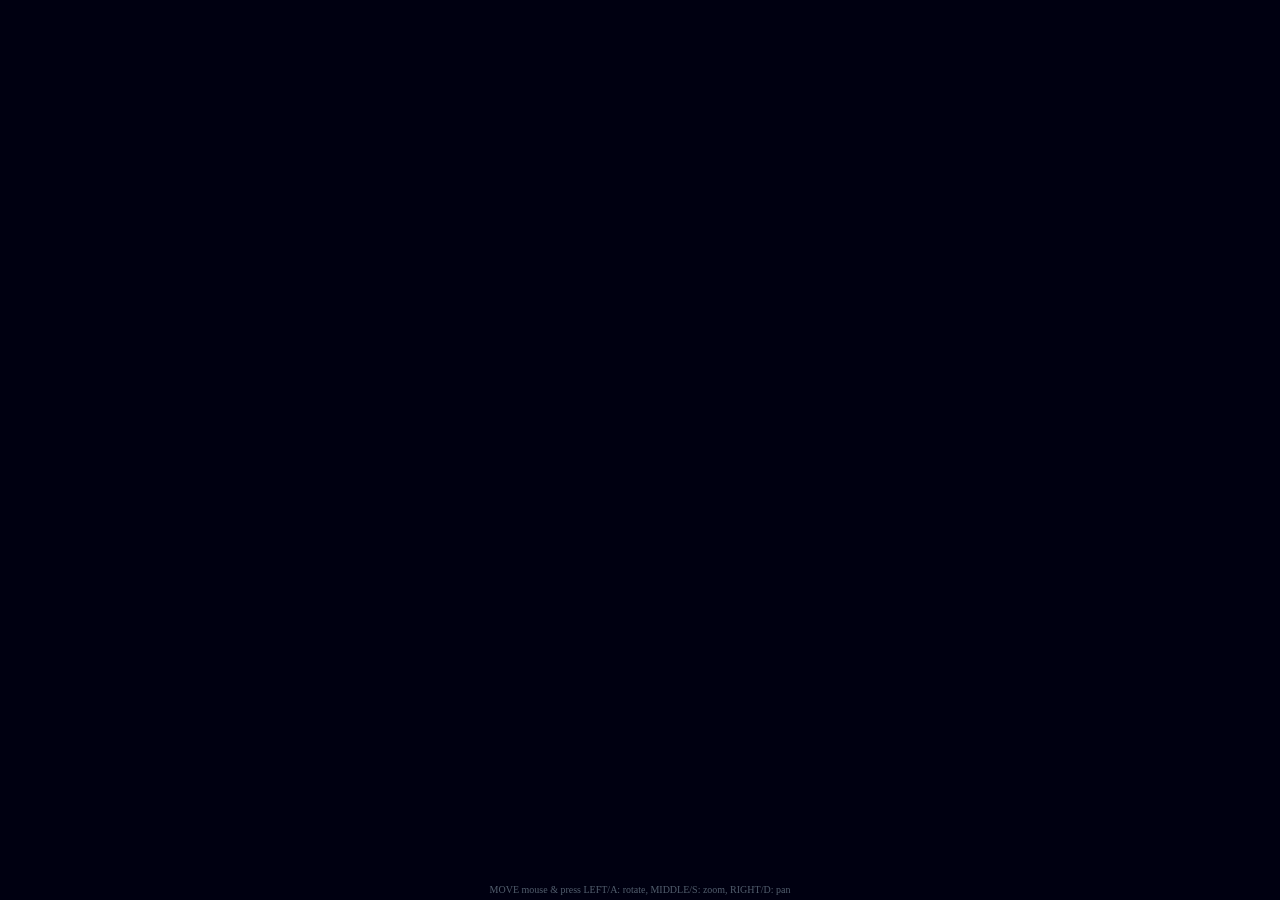
==== src/main/resources/graph.html @ 2b9e3ec4 "Better filtering with gui" ====
<!doctype html>

<html lang="en">
    <head>
        <meta charset="utf-8">

        <title>Universpe</title>
        <meta name="description" content="PE Universe">
        <meta name="author" content="Daniel Pettersson">

        <script src="js/3d-force-graph.min.js"></script>
        <script src="js/qwest.min.js"></script>

        <style type="text/css">
            body {
                margin: 0;
                overflow: hidden;
            }
        </style>

    </head>

    <body>
        <div id="3d-graph"></div>
        <script type="text/javascript">
            ForceGraph3D()(document.getElementById("3d-graph"))
                .cooldownTicks(200)
                .nameField('id')
                .autoColorBy('group')
                .forceEngine('ngraph')
                .nodeRelSize(0.05)
                .jsonUrl('data.json' + window.location.search);
        </script>
    </body>
</html>
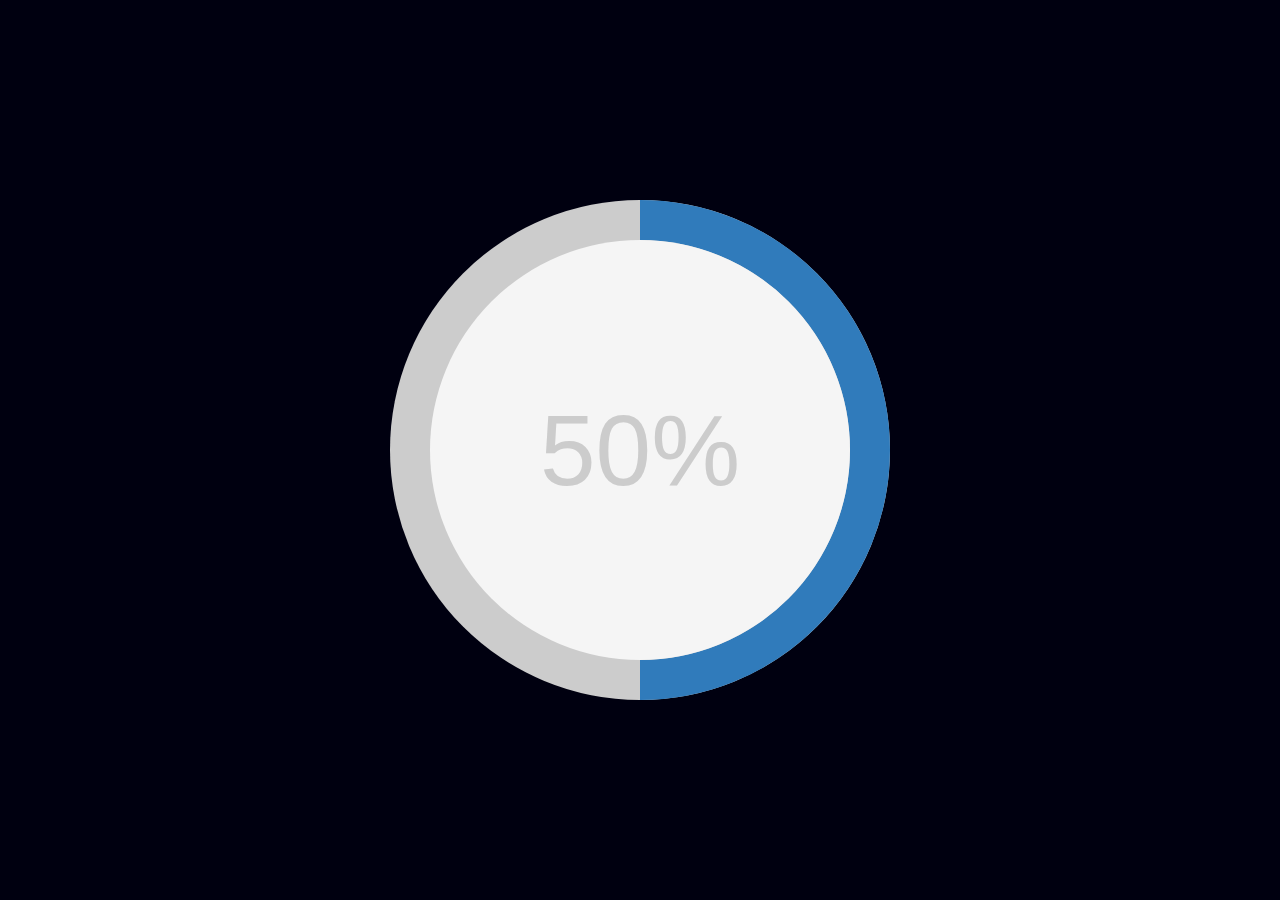
==== commit 30c0c47a: "async fetching of data with progress" ====
--- a/src/main/resources/graph.html
+++ b/src/main/resources/graph.html
@@ -4,32 +4,122 @@
     <head>
         <meta charset="utf-8">
 
-        <title>Universpe</title>
+        <title>UniversPE</title>
         <meta name="description" content="PE Universe">
         <meta name="author" content="Daniel Pettersson">
 
         <script src="js/3d-force-graph.min.js"></script>
         <script src="js/qwest.min.js"></script>
 
+        <link rel="stylesheet" type="text/css" href="css/circle.css"/>
+
         <style type="text/css">
             body {
                 margin: 0;
                 overflow: hidden;
+                font-family: Arial, "Helvetica Neue", Helvetica, sans-serif;
+                background-color: #000010;
             }
+
+            .centered {
+                position: absolute;
+                width: 500px;
+                height: 500px;
+                z-index: 15;
+                top: 50%;
+                left: 50%;
+                margin: -250px 0 0 -250px;
+            }
+
+            .fadeout {
+                animation-duration: 2s;
+                animation-name: fadeout;
+                opacity: 0;
+            }
+
+            @keyframes fadeout {
+                from {
+                    opacity: 1;
+                    transform: scale(1, 1);
+                }
+
+                to {
+                    opacity: 0;
+                    transform: scale(1.5, 1.5);
+                }
+            }
+
         </style>
 
     </head>
 
     <body>
+
         <div id="3d-graph"></div>
+
+        <div class="c100 p50 big centered" id="progress">
+            <span id="progressText">50%</span>
+            <div class="slice">
+                <div class="bar"></div>
+                <div class="fill"></div>
+            </div>
+        </div>
+
         <script type="text/javascript">
-            ForceGraph3D()(document.getElementById("3d-graph"))
-                .cooldownTicks(200)
-                .nameField('id')
-                .autoColorBy('group')
-                .forceEngine('ngraph')
-                .nodeRelSize(0.05)
-                .jsonUrl('data.json' + window.location.search);
+
+            var xhr = new XMLHttpRequest();
+            xhr.open('GET', 'request-data' + window.location.search);
+            xhr.onload = function() {
+                if (xhr.status === 200) {
+                    checkProgress(xhr.responseText);
+                } else {
+                    console.log(xhr);
+                }
+            };
+            xhr.send();
+
+            var checkProgress = function(uuid) {
+                var xhr = new XMLHttpRequest();
+                xhr.open('GET', 'progress-data?data-uuid=' + uuid);
+                xhr.onload = function() {
+
+                    if (xhr.status === 200) {
+                        if (xhr.responseText === '100') {
+
+                            drawProgress('100');
+                            fadeoutProgress();
+
+                            ForceGraph3D()(document.getElementById("3d-graph"))
+                                .autoColorBy('group')
+                                .nodeResolution(6)
+                                .lineOpacity(0.15)
+                                .forceEngine('d3')
+                                .nodeRelSize(0.04)
+                                .jsonUrl('get-data?data-uuid=' + uuid);
+                        } else {
+                            drawProgress(xhr.responseText);
+                            setTimeout(checkProgress(uuid), 100);
+                        }
+                    } else {
+                        console.log(xhr);
+                    }
+                };
+                xhr.send();
+            };
+
+            var fadeoutProgress = function() {
+                document.getElementById('progress').classList.add('fadeout');
+                setTimeout(function () {
+                    var element = document.getElementById('progress');
+                    element.parentNode.removeChild(element);
+                }, 2000)
+            };
+
+            var drawProgress = function(progress) {
+                document.getElementById('progressText').innerText = progress + '%';
+                document.getElementById('progress').className = 'c100 p' + progress + ' big centered';
+            };
+
         </script>
     </body>
 </html>--- a/src/main/resources/css/circle.css
+++ b/src/main/resources/css/circle.css
@@ -0,0 +1,1065 @@
+.rect-auto,
+.c100.p51 .slice,
+.c100.p52 .slice,
+.c100.p53 .slice,
+.c100.p54 .slice,
+.c100.p55 .slice,
+.c100.p56 .slice,
+.c100.p57 .slice,
+.c100.p58 .slice,
+.c100.p59 .slice,
+.c100.p60 .slice,
+.c100.p61 .slice,
+.c100.p62 .slice,
+.c100.p63 .slice,
+.c100.p64 .slice,
+.c100.p65 .slice,
+.c100.p66 .slice,
+.c100.p67 .slice,
+.c100.p68 .slice,
+.c100.p69 .slice,
+.c100.p70 .slice,
+.c100.p71 .slice,
+.c100.p72 .slice,
+.c100.p73 .slice,
+.c100.p74 .slice,
+.c100.p75 .slice,
+.c100.p76 .slice,
+.c100.p77 .slice,
+.c100.p78 .slice,
+.c100.p79 .slice,
+.c100.p80 .slice,
+.c100.p81 .slice,
+.c100.p82 .slice,
+.c100.p83 .slice,
+.c100.p84 .slice,
+.c100.p85 .slice,
+.c100.p86 .slice,
+.c100.p87 .slice,
+.c100.p88 .slice,
+.c100.p89 .slice,
+.c100.p90 .slice,
+.c100.p91 .slice,
+.c100.p92 .slice,
+.c100.p93 .slice,
+.c100.p94 .slice,
+.c100.p95 .slice,
+.c100.p96 .slice,
+.c100.p97 .slice,
+.c100.p98 .slice,
+.c100.p99 .slice,
+.c100.p100 .slice {
+  clip: rect(auto, auto, auto, auto);
+}
+.pie,
+.c100 .bar,
+.c100.p51 .fill,
+.c100.p52 .fill,
+.c100.p53 .fill,
+.c100.p54 .fill,
+.c100.p55 .fill,
+.c100.p56 .fill,
+.c100.p57 .fill,
+.c100.p58 .fill,
+.c100.p59 .fill,
+.c100.p60 .fill,
+.c100.p61 .fill,
+.c100.p62 .fill,
+.c100.p63 .fill,
+.c100.p64 .fill,
+.c100.p65 .fill,
+.c100.p66 .fill,
+.c100.p67 .fill,
+.c100.p68 .fill,
+.c100.p69 .fill,
+.c100.p70 .fill,
+.c100.p71 .fill,
+.c100.p72 .fill,
+.c100.p73 .fill,
+.c100.p74 .fill,
+.c100.p75 .fill,
+.c100.p76 .fill,
+.c100.p77 .fill,
+.c100.p78 .fill,
+.c100.p79 .fill,
+.c100.p80 .fill,
+.c100.p81 .fill,
+.c100.p82 .fill,
+.c100.p83 .fill,
+.c100.p84 .fill,
+.c100.p85 .fill,
+.c100.p86 .fill,
+.c100.p87 .fill,
+.c100.p88 .fill,
+.c100.p89 .fill,
+.c100.p90 .fill,
+.c100.p91 .fill,
+.c100.p92 .fill,
+.c100.p93 .fill,
+.c100.p94 .fill,
+.c100.p95 .fill,
+.c100.p96 .fill,
+.c100.p97 .fill,
+.c100.p98 .fill,
+.c100.p99 .fill,
+.c100.p100 .fill {
+  position: absolute;
+  border: 0.08em solid #307bbb;
+  width: 0.84em;
+  height: 0.84em;
+  clip: rect(0em, 0.5em, 1em, 0em);
+  border-radius: 50%;
+  -webkit-transform: rotate(0deg);
+  -moz-transform: rotate(0deg);
+  -ms-transform: rotate(0deg);
+  -o-transform: rotate(0deg);
+  transform: rotate(0deg);
+}
+.pie-fill,
+.c100.p51 .bar:after,
+.c100.p51 .fill,
+.c100.p52 .bar:after,
+.c100.p52 .fill,
+.c100.p53 .bar:after,
+.c100.p53 .fill,
+.c100.p54 .bar:after,
+.c100.p54 .fill,
+.c100.p55 .bar:after,
+.c100.p55 .fill,
+.c100.p56 .bar:after,
+.c100.p56 .fill,
+.c100.p57 .bar:after,
+.c100.p57 .fill,
+.c100.p58 .bar:after,
+.c100.p58 .fill,
+.c100.p59 .bar:after,
+.c100.p59 .fill,
+.c100.p60 .bar:after,
+.c100.p60 .fill,
+.c100.p61 .bar:after,
+.c100.p61 .fill,
+.c100.p62 .bar:after,
+.c100.p62 .fill,
+.c100.p63 .bar:after,
+.c100.p63 .fill,
+.c100.p64 .bar:after,
+.c100.p64 .fill,
+.c100.p65 .bar:after,
+.c100.p65 .fill,
+.c100.p66 .bar:after,
+.c100.p66 .fill,
+.c100.p67 .bar:after,
+.c100.p67 .fill,
+.c100.p68 .bar:after,
+.c100.p68 .fill,
+.c100.p69 .bar:after,
+.c100.p69 .fill,
+.c100.p70 .bar:after,
+.c100.p70 .fill,
+.c100.p71 .bar:after,
+.c100.p71 .fill,
+.c100.p72 .bar:after,
+.c100.p72 .fill,
+.c100.p73 .bar:after,
+.c100.p73 .fill,
+.c100.p74 .bar:after,
+.c100.p74 .fill,
+.c100.p75 .bar:after,
+.c100.p75 .fill,
+.c100.p76 .bar:after,
+.c100.p76 .fill,
+.c100.p77 .bar:after,
+.c100.p77 .fill,
+.c100.p78 .bar:after,
+.c100.p78 .fill,
+.c100.p79 .bar:after,
+.c100.p79 .fill,
+.c100.p80 .bar:after,
+.c100.p80 .fill,
+.c100.p81 .bar:after,
+.c100.p81 .fill,
+.c100.p82 .bar:after,
+.c100.p82 .fill,
+.c100.p83 .bar:after,
+.c100.p83 .fill,
+.c100.p84 .bar:after,
+.c100.p84 .fill,
+.c100.p85 .bar:after,
+.c100.p85 .fill,
+.c100.p86 .bar:after,
+.c100.p86 .fill,
+.c100.p87 .bar:after,
+.c100.p87 .fill,
+.c100.p88 .bar:after,
+.c100.p88 .fill,
+.c100.p89 .bar:after,
+.c100.p89 .fill,
+.c100.p90 .bar:after,
+.c100.p90 .fill,
+.c100.p91 .bar:after,
+.c100.p91 .fill,
+.c100.p92 .bar:after,
+.c100.p92 .fill,
+.c100.p93 .bar:after,
+.c100.p93 .fill,
+.c100.p94 .bar:after,
+.c100.p94 .fill,
+.c100.p95 .bar:after,
+.c100.p95 .fill,
+.c100.p96 .bar:after,
+.c100.p96 .fill,
+.c100.p97 .bar:after,
+.c100.p97 .fill,
+.c100.p98 .bar:after,
+.c100.p98 .fill,
+.c100.p99 .bar:after,
+.c100.p99 .fill,
+.c100.p100 .bar:after,
+.c100.p100 .fill {
+  -webkit-transform: rotate(180deg);
+  -moz-transform: rotate(180deg);
+  -ms-transform: rotate(180deg);
+  -o-transform: rotate(180deg);
+  transform: rotate(180deg);
+}
+.c100 {
+  position: relative;
+  font-size: 120px;
+  width: 1em;
+  height: 1em;
+  border-radius: 50%;
+  float: left;
+  margin: 0 0.1em 0.1em 0;
+  background-color: #cccccc;
+}
+.c100 *,
+.c100 *:before,
+.c100 *:after {
+  -webkit-box-sizing: content-box;
+  -moz-box-sizing: content-box;
+  box-sizing: content-box;
+}
+.c100.center {
+  float: none;
+  margin: 0 auto;
+}
+.c100.big {
+  font-size: 500px;
+}
+.c100.small {
+  font-size: 80px;
+}
+.c100 > span {
+  position: absolute;
+  width: 100%;
+  z-index: 1;
+  left: 0;
+  top: 0;
+  width: 5em;
+  line-height: 5em;
+  font-size: 0.2em;
+  color: #cccccc;
+  display: block;
+  text-align: center;
+  white-space: nowrap;
+  -webkit-transition-property: all;
+  -moz-transition-property: all;
+  -o-transition-property: all;
+  transition-property: all;
+  -webkit-transition-duration: 0.2s;
+  -moz-transition-duration: 0.2s;
+  -o-transition-duration: 0.2s;
+  transition-duration: 0.2s;
+  -webkit-transition-timing-function: ease-out;
+  -moz-transition-timing-function: ease-out;
+  -o-transition-timing-function: ease-out;
+  transition-timing-function: ease-out;
+}
+.c100:after {
+  position: absolute;
+  top: 0.08em;
+  left: 0.08em;
+  display: block;
+  content: " ";
+  border-radius: 50%;
+  background-color: #f5f5f5;
+  width: 0.84em;
+  height: 0.84em;
+  -webkit-transition-property: all;
+  -moz-transition-property: all;
+  -o-transition-property: all;
+  transition-property: all;
+  -webkit-transition-duration: 0.2s;
+  -moz-transition-duration: 0.2s;
+  -o-transition-duration: 0.2s;
+  transition-duration: 0.2s;
+  -webkit-transition-timing-function: ease-in;
+  -moz-transition-timing-function: ease-in;
+  -o-transition-timing-function: ease-in;
+  transition-timing-function: ease-in;
+}
+.c100 .slice {
+  position: absolute;
+  width: 1em;
+  height: 1em;
+  clip: rect(0em, 1em, 1em, 0.5em);
+}
+.c100.p1 .bar {
+  -webkit-transform: rotate(3.6deg);
+  -moz-transform: rotate(3.6deg);
+  -ms-transform: rotate(3.6deg);
+  -o-transform: rotate(3.6deg);
+  transform: rotate(3.6deg);
+}
+.c100.p2 .bar {
+  -webkit-transform: rotate(7.2deg);
+  -moz-transform: rotate(7.2deg);
+  -ms-transform: rotate(7.2deg);
+  -o-transform: rotate(7.2deg);
+  transform: rotate(7.2deg);
+}
+.c100.p3 .bar {
+  -webkit-transform: rotate(10.8deg);
+  -moz-transform: rotate(10.8deg);
+  -ms-transform: rotate(10.8deg);
+  -o-transform: rotate(10.8deg);
+  transform: rotate(10.8deg);
+}
+.c100.p4 .bar {
+  -webkit-transform: rotate(14.4deg);
+  -moz-transform: rotate(14.4deg);
+  -ms-transform: rotate(14.4deg);
+  -o-transform: rotate(14.4deg);
+  transform: rotate(14.4deg);
+}
+.c100.p5 .bar {
+  -webkit-transform: rotate(18deg);
+  -moz-transform: rotate(18deg);
+  -ms-transform: rotate(18deg);
+  -o-transform: rotate(18deg);
+  transform: rotate(18deg);
+}
+.c100.p6 .bar {
+  -webkit-transform: rotate(21.6deg);
+  -moz-transform: rotate(21.6deg);
+  -ms-transform: rotate(21.6deg);
+  -o-transform: rotate(21.6deg);
+  transform: rotate(21.6deg);
+}
+.c100.p7 .bar {
+  -webkit-transform: rotate(25.2deg);
+  -moz-transform: rotate(25.2deg);
+  -ms-transform: rotate(25.2deg);
+  -o-transform: rotate(25.2deg);
+  transform: rotate(25.2deg);
+}
+.c100.p8 .bar {
+  -webkit-transform: rotate(28.8deg);
+  -moz-transform: rotate(28.8deg);
+  -ms-transform: rotate(28.8deg);
+  -o-transform: rotate(28.8deg);
+  transform: rotate(28.8deg);
+}
+.c100.p9 .bar {
+  -webkit-transform: rotate(32.4deg);
+  -moz-transform: rotate(32.4deg);
+  -ms-transform: rotate(32.4deg);
+  -o-transform: rotate(32.4deg);
+  transform: rotate(32.4deg);
+}
+.c100.p10 .bar {
+  -webkit-transform: rotate(36deg);
+  -moz-transform: rotate(36deg);
+  -ms-transform: rotate(36deg);
+  -o-transform: rotate(36deg);
+  transform: rotate(36deg);
+}
+.c100.p11 .bar {
+  -webkit-transform: rotate(39.6deg);
+  -moz-transform: rotate(39.6deg);
+  -ms-transform: rotate(39.6deg);
+  -o-transform: rotate(39.6deg);
+  transform: rotate(39.6deg);
+}
+.c100.p12 .bar {
+  -webkit-transform: rotate(43.2deg);
+  -moz-transform: rotate(43.2deg);
+  -ms-transform: rotate(43.2deg);
+  -o-transform: rotate(43.2deg);
+  transform: rotate(43.2deg);
+}
+.c100.p13 .bar {
+  -webkit-transform: rotate(46.800000000000004deg);
+  -moz-transform: rotate(46.800000000000004deg);
+  -ms-transform: rotate(46.800000000000004deg);
+  -o-transform: rotate(46.800000000000004deg);
+  transform: rotate(46.800000000000004deg);
+}
+.c100.p14 .bar {
+  -webkit-transform: rotate(50.4deg);
+  -moz-transform: rotate(50.4deg);
+  -ms-transform: rotate(50.4deg);
+  -o-transform: rotate(50.4deg);
+  transform: rotate(50.4deg);
+}
+.c100.p15 .bar {
+  -webkit-transform: rotate(54deg);
+  -moz-transform: rotate(54deg);
+  -ms-transform: rotate(54deg);
+  -o-transform: rotate(54deg);
+  transform: rotate(54deg);
+}
+.c100.p16 .bar {
+  -webkit-transform: rotate(57.6deg);
+  -moz-transform: rotate(57.6deg);
+  -ms-transform: rotate(57.6deg);
+  -o-transform: rotate(57.6deg);
+  transform: rotate(57.6deg);
+}
+.c100.p17 .bar {
+  -webkit-transform: rotate(61.2deg);
+  -moz-transform: rotate(61.2deg);
+  -ms-transform: rotate(61.2deg);
+  -o-transform: rotate(61.2deg);
+  transform: rotate(61.2deg);
+}
+.c100.p18 .bar {
+  -webkit-transform: rotate(64.8deg);
+  -moz-transform: rotate(64.8deg);
+  -ms-transform: rotate(64.8deg);
+  -o-transform: rotate(64.8deg);
+  transform: rotate(64.8deg);
+}
+.c100.p19 .bar {
+  -webkit-transform: rotate(68.4deg);
+  -moz-transform: rotate(68.4deg);
+  -ms-transform: rotate(68.4deg);
+  -o-transform: rotate(68.4deg);
+  transform: rotate(68.4deg);
+}
+.c100.p20 .bar {
+  -webkit-transform: rotate(72deg);
+  -moz-transform: rotate(72deg);
+  -ms-transform: rotate(72deg);
+  -o-transform: rotate(72deg);
+  transform: rotate(72deg);
+}
+.c100.p21 .bar {
+  -webkit-transform: rotate(75.60000000000001deg);
+  -moz-transform: rotate(75.60000000000001deg);
+  -ms-transform: rotate(75.60000000000001deg);
+  -o-transform: rotate(75.60000000000001deg);
+  transform: rotate(75.60000000000001deg);
+}
+.c100.p22 .bar {
+  -webkit-transform: rotate(79.2deg);
+  -moz-transform: rotate(79.2deg);
+  -ms-transform: rotate(79.2deg);
+  -o-transform: rotate(79.2deg);
+  transform: rotate(79.2deg);
+}
+.c100.p23 .bar {
+  -webkit-transform: rotate(82.8deg);
+  -moz-transform: rotate(82.8deg);
+  -ms-transform: rotate(82.8deg);
+  -o-transform: rotate(82.8deg);
+  transform: rotate(82.8deg);
+}
+.c100.p24 .bar {
+  -webkit-transform: rotate(86.4deg);
+  -moz-transform: rotate(86.4deg);
+  -ms-transform: rotate(86.4deg);
+  -o-transform: rotate(86.4deg);
+  transform: rotate(86.4deg);
+}
+.c100.p25 .bar {
+  -webkit-transform: rotate(90deg);
+  -moz-transform: rotate(90deg);
+  -ms-transform: rotate(90deg);
+  -o-transform: rotate(90deg);
+  transform: rotate(90deg);
+}
+.c100.p26 .bar {
+  -webkit-transform: rotate(93.60000000000001deg);
+  -moz-transform: rotate(93.60000000000001deg);
+  -ms-transform: rotate(93.60000000000001deg);
+  -o-transform: rotate(93.60000000000001deg);
+  transform: rotate(93.60000000000001deg);
+}
+.c100.p27 .bar {
+  -webkit-transform: rotate(97.2deg);
+  -moz-transform: rotate(97.2deg);
+  -ms-transform: rotate(97.2deg);
+  -o-transform: rotate(97.2deg);
+  transform: rotate(97.2deg);
+}
+.c100.p28 .bar {
+  -webkit-transform: rotate(100.8deg);
+  -moz-transform: rotate(100.8deg);
+  -ms-transform: rotate(100.8deg);
+  -o-transform: rotate(100.8deg);
+  transform: rotate(100.8deg);
+}
+.c100.p29 .bar {
+  -webkit-transform: rotate(104.4deg);
+  -moz-transform: rotate(104.4deg);
+  -ms-transform: rotate(104.4deg);
+  -o-transform: rotate(104.4deg);
+  transform: rotate(104.4deg);
+}
+.c100.p30 .bar {
+  -webkit-transform: rotate(108deg);
+  -moz-transform: rotate(108deg);
+  -ms-transform: rotate(108deg);
+  -o-transform: rotate(108deg);
+  transform: rotate(108deg);
+}
+.c100.p31 .bar {
+  -webkit-transform: rotate(111.60000000000001deg);
+  -moz-transform: rotate(111.60000000000001deg);
+  -ms-transform: rotate(111.60000000000001deg);
+  -o-transform: rotate(111.60000000000001deg);
+  transform: rotate(111.60000000000001deg);
+}
+.c100.p32 .bar {
+  -webkit-transform: rotate(115.2deg);
+  -moz-transform: rotate(115.2deg);
+  -ms-transform: rotate(115.2deg);
+  -o-transform: rotate(115.2deg);
+  transform: rotate(115.2deg);
+}
+.c100.p33 .bar {
+  -webkit-transform: rotate(118.8deg);
+  -moz-transform: rotate(118.8deg);
+  -ms-transform: rotate(118.8deg);
+  -o-transform: rotate(118.8deg);
+  transform: rotate(118.8deg);
+}
+.c100.p34 .bar {
+  -webkit-transform: rotate(122.4deg);
+  -moz-transform: rotate(122.4deg);
+  -ms-transform: rotate(122.4deg);
+  -o-transform: rotate(122.4deg);
+  transform: rotate(122.4deg);
+}
+.c100.p35 .bar {
+  -webkit-transform: rotate(126deg);
+  -moz-transform: rotate(126deg);
+  -ms-transform: rotate(126deg);
+  -o-transform: rotate(126deg);
+  transform: rotate(126deg);
+}
+.c100.p36 .bar {
+  -webkit-transform: rotate(129.6deg);
+  -moz-transform: rotate(129.6deg);
+  -ms-transform: rotate(129.6deg);
+  -o-transform: rotate(129.6deg);
+  transform: rotate(129.6deg);
+}
+.c100.p37 .bar {
+  -webkit-transform: rotate(133.20000000000002deg);
+  -moz-transform: rotate(133.20000000000002deg);
+  -ms-transform: rotate(133.20000000000002deg);
+  -o-transform: rotate(133.20000000000002deg);
+  transform: rotate(133.20000000000002deg);
+}
+.c100.p38 .bar {
+  -webkit-transform: rotate(136.8deg);
+  -moz-transform: rotate(136.8deg);
+  -ms-transform: rotate(136.8deg);
+  -o-transform: rotate(136.8deg);
+  transform: rotate(136.8deg);
+}
+.c100.p39 .bar {
+  -webkit-transform: rotate(140.4deg);
+  -moz-transform: rotate(140.4deg);
+  -ms-transform: rotate(140.4deg);
+  -o-transform: rotate(140.4deg);
+  transform: rotate(140.4deg);
+}
+.c100.p40 .bar {
+  -webkit-transform: rotate(144deg);
+  -moz-transform: rotate(144deg);
+  -ms-transform: rotate(144deg);
+  -o-transform: rotate(144deg);
+  transform: rotate(144deg);
+}
+.c100.p41 .bar {
+  -webkit-transform: rotate(147.6deg);
+  -moz-transform: rotate(147.6deg);
+  -ms-transform: rotate(147.6deg);
+  -o-transform: rotate(147.6deg);
+  transform: rotate(147.6deg);
+}
+.c100.p42 .bar {
+  -webkit-transform: rotate(151.20000000000002deg);
+  -moz-transform: rotate(151.20000000000002deg);
+  -ms-transform: rotate(151.20000000000002deg);
+  -o-transform: rotate(151.20000000000002deg);
+  transform: rotate(151.20000000000002deg);
+}
+.c100.p43 .bar {
+  -webkit-transform: rotate(154.8deg);
+  -moz-transform: rotate(154.8deg);
+  -ms-transform: rotate(154.8deg);
+  -o-transform: rotate(154.8deg);
+  transform: rotate(154.8deg);
+}
+.c100.p44 .bar {
+  -webkit-transform: rotate(158.4deg);
+  -moz-transform: rotate(158.4deg);
+  -ms-transform: rotate(158.4deg);
+  -o-transform: rotate(158.4deg);
+  transform: rotate(158.4deg);
+}
+.c100.p45 .bar {
+  -webkit-transform: rotate(162deg);
+  -moz-transform: rotate(162deg);
+  -ms-transform: rotate(162deg);
+  -o-transform: rotate(162deg);
+  transform: rotate(162deg);
+}
+.c100.p46 .bar {
+  -webkit-transform: rotate(165.6deg);
+  -moz-transform: rotate(165.6deg);
+  -ms-transform: rotate(165.6deg);
+  -o-transform: rotate(165.6deg);
+  transform: rotate(165.6deg);
+}
+.c100.p47 .bar {
+  -webkit-transform: rotate(169.20000000000002deg);
+  -moz-transform: rotate(169.20000000000002deg);
+  -ms-transform: rotate(169.20000000000002deg);
+  -o-transform: rotate(169.20000000000002deg);
+  transform: rotate(169.20000000000002deg);
+}
+.c100.p48 .bar {
+  -webkit-transform: rotate(172.8deg);
+  -moz-transform: rotate(172.8deg);
+  -ms-transform: rotate(172.8deg);
+  -o-transform: rotate(172.8deg);
+  transform: rotate(172.8deg);
+}
+.c100.p49 .bar {
+  -webkit-transform: rotate(176.4deg);
+  -moz-transform: rotate(176.4deg);
+  -ms-transform: rotate(176.4deg);
+  -o-transform: rotate(176.4deg);
+  transform: rotate(176.4deg);
+}
+.c100.p50 .bar {
+  -webkit-transform: rotate(180deg);
+  -moz-transform: rotate(180deg);
+  -ms-transform: rotate(180deg);
+  -o-transform: rotate(180deg);
+  transform: rotate(180deg);
+}
+.c100.p51 .bar {
+  -webkit-transform: rotate(183.6deg);
+  -moz-transform: rotate(183.6deg);
+  -ms-transform: rotate(183.6deg);
+  -o-transform: rotate(183.6deg);
+  transform: rotate(183.6deg);
+}
+.c100.p52 .bar {
+  -webkit-transform: rotate(187.20000000000002deg);
+  -moz-transform: rotate(187.20000000000002deg);
+  -ms-transform: rotate(187.20000000000002deg);
+  -o-transform: rotate(187.20000000000002deg);
+  transform: rotate(187.20000000000002deg);
+}
+.c100.p53 .bar {
+  -webkit-transform: rotate(190.8deg);
+  -moz-transform: rotate(190.8deg);
+  -ms-transform: rotate(190.8deg);
+  -o-transform: rotate(190.8deg);
+  transform: rotate(190.8deg);
+}
+.c100.p54 .bar {
+  -webkit-transform: rotate(194.4deg);
+  -moz-transform: rotate(194.4deg);
+  -ms-transform: rotate(194.4deg);
+  -o-transform: rotate(194.4deg);
+  transform: rotate(194.4deg);
+}
+.c100.p55 .bar {
+  -webkit-transform: rotate(198deg);
+  -moz-transform: rotate(198deg);
+  -ms-transform: rotate(198deg);
+  -o-transform: rotate(198deg);
+  transform: rotate(198deg);
+}
+.c100.p56 .bar {
+  -webkit-transform: rotate(201.6deg);
+  -moz-transform: rotate(201.6deg);
+  -ms-transform: rotate(201.6deg);
+  -o-transform: rotate(201.6deg);
+  transform: rotate(201.6deg);
+}
+.c100.p57 .bar {
+  -webkit-transform: rotate(205.20000000000002deg);
+  -moz-transform: rotate(205.20000000000002deg);
+  -ms-transform: rotate(205.20000000000002deg);
+  -o-transform: rotate(205.20000000000002deg);
+  transform: rotate(205.20000000000002deg);
+}
+.c100.p58 .bar {
+  -webkit-transform: rotate(208.8deg);
+  -moz-transform: rotate(208.8deg);
+  -ms-transform: rotate(208.8deg);
+  -o-transform: rotate(208.8deg);
+  transform: rotate(208.8deg);
+}
+.c100.p59 .bar {
+  -webkit-transform: rotate(212.4deg);
+  -moz-transform: rotate(212.4deg);
+  -ms-transform: rotate(212.4deg);
+  -o-transform: rotate(212.4deg);
+  transform: rotate(212.4deg);
+}
+.c100.p60 .bar {
+  -webkit-transform: rotate(216deg);
+  -moz-transform: rotate(216deg);
+  -ms-transform: rotate(216deg);
+  -o-transform: rotate(216deg);
+  transform: rotate(216deg);
+}
+.c100.p61 .bar {
+  -webkit-transform: rotate(219.6deg);
+  -moz-transform: rotate(219.6deg);
+  -ms-transform: rotate(219.6deg);
+  -o-transform: rotate(219.6deg);
+  transform: rotate(219.6deg);
+}
+.c100.p62 .bar {
+  -webkit-transform: rotate(223.20000000000002deg);
+  -moz-transform: rotate(223.20000000000002deg);
+  -ms-transform: rotate(223.20000000000002deg);
+  -o-transform: rotate(223.20000000000002deg);
+  transform: rotate(223.20000000000002deg);
+}
+.c100.p63 .bar {
+  -webkit-transform: rotate(226.8deg);
+  -moz-transform: rotate(226.8deg);
+  -ms-transform: rotate(226.8deg);
+  -o-transform: rotate(226.8deg);
+  transform: rotate(226.8deg);
+}
+.c100.p64 .bar {
+  -webkit-transform: rotate(230.4deg);
+  -moz-transform: rotate(230.4deg);
+  -ms-transform: rotate(230.4deg);
+  -o-transform: rotate(230.4deg);
+  transform: rotate(230.4deg);
+}
+.c100.p65 .bar {
+  -webkit-transform: rotate(234deg);
+  -moz-transform: rotate(234deg);
+  -ms-transform: rotate(234deg);
+  -o-transform: rotate(234deg);
+  transform: rotate(234deg);
+}
+.c100.p66 .bar {
+  -webkit-transform: rotate(237.6deg);
+  -moz-transform: rotate(237.6deg);
+  -ms-transform: rotate(237.6deg);
+  -o-transform: rotate(237.6deg);
+  transform: rotate(237.6deg);
+}
+.c100.p67 .bar {
+  -webkit-transform: rotate(241.20000000000002deg);
+  -moz-transform: rotate(241.20000000000002deg);
+  -ms-transform: rotate(241.20000000000002deg);
+  -o-transform: rotate(241.20000000000002deg);
+  transform: rotate(241.20000000000002deg);
+}
+.c100.p68 .bar {
+  -webkit-transform: rotate(244.8deg);
+  -moz-transform: rotate(244.8deg);
+  -ms-transform: rotate(244.8deg);
+  -o-transform: rotate(244.8deg);
+  transform: rotate(244.8deg);
+}
+.c100.p69 .bar {
+  -webkit-transform: rotate(248.4deg);
+  -moz-transform: rotate(248.4deg);
+  -ms-transform: rotate(248.4deg);
+  -o-transform: rotate(248.4deg);
+  transform: rotate(248.4deg);
+}
+.c100.p70 .bar {
+  -webkit-transform: rotate(252deg);
+  -moz-transform: rotate(252deg);
+  -ms-transform: rotate(252deg);
+  -o-transform: rotate(252deg);
+  transform: rotate(252deg);
+}
+.c100.p71 .bar {
+  -webkit-transform: rotate(255.6deg);
+  -moz-transform: rotate(255.6deg);
+  -ms-transform: rotate(255.6deg);
+  -o-transform: rotate(255.6deg);
+  transform: rotate(255.6deg);
+}
+.c100.p72 .bar {
+  -webkit-transform: rotate(259.2deg);
+  -moz-transform: rotate(259.2deg);
+  -ms-transform: rotate(259.2deg);
+  -o-transform: rotate(259.2deg);
+  transform: rotate(259.2deg);
+}
+.c100.p73 .bar {
+  -webkit-transform: rotate(262.8deg);
+  -moz-transform: rotate(262.8deg);
+  -ms-transform: rotate(262.8deg);
+  -o-transform: rotate(262.8deg);
+  transform: rotate(262.8deg);
+}
+.c100.p74 .bar {
+  -webkit-transform: rotate(266.40000000000003deg);
+  -moz-transform: rotate(266.40000000000003deg);
+  -ms-transform: rotate(266.40000000000003deg);
+  -o-transform: rotate(266.40000000000003deg);
+  transform: rotate(266.40000000000003deg);
+}
+.c100.p75 .bar {
+  -webkit-transform: rotate(270deg);
+  -moz-transform: rotate(270deg);
+  -ms-transform: rotate(270deg);
+  -o-transform: rotate(270deg);
+  transform: rotate(270deg);
+}
+.c100.p76 .bar {
+  -webkit-transform: rotate(273.6deg);
+  -moz-transform: rotate(273.6deg);
+  -ms-transform: rotate(273.6deg);
+  -o-transform: rotate(273.6deg);
+  transform: rotate(273.6deg);
+}
+.c100.p77 .bar {
+  -webkit-transform: rotate(277.2deg);
+  -moz-transform: rotate(277.2deg);
+  -ms-transform: rotate(277.2deg);
+  -o-transform: rotate(277.2deg);
+  transform: rotate(277.2deg);
+}
+.c100.p78 .bar {
+  -webkit-transform: rotate(280.8deg);
+  -moz-transform: rotate(280.8deg);
+  -ms-transform: rotate(280.8deg);
+  -o-transform: rotate(280.8deg);
+  transform: rotate(280.8deg);
+}
+.c100.p79 .bar {
+  -webkit-transform: rotate(284.40000000000003deg);
+  -moz-transform: rotate(284.40000000000003deg);
+  -ms-transform: rotate(284.40000000000003deg);
+  -o-transform: rotate(284.40000000000003deg);
+  transform: rotate(284.40000000000003deg);
+}
+.c100.p80 .bar {
+  -webkit-transform: rotate(288deg);
+  -moz-transform: rotate(288deg);
+  -ms-transform: rotate(288deg);
+  -o-transform: rotate(288deg);
+  transform: rotate(288deg);
+}
+.c100.p81 .bar {
+  -webkit-transform: rotate(291.6deg);
+  -moz-transform: rotate(291.6deg);
+  -ms-transform: rotate(291.6deg);
+  -o-transform: rotate(291.6deg);
+  transform: rotate(291.6deg);
+}
+.c100.p82 .bar {
+  -webkit-transform: rotate(295.2deg);
+  -moz-transform: rotate(295.2deg);
+  -ms-transform: rotate(295.2deg);
+  -o-transform: rotate(295.2deg);
+  transform: rotate(295.2deg);
+}
+.c100.p83 .bar {
+  -webkit-transform: rotate(298.8deg);
+  -moz-transform: rotate(298.8deg);
+  -ms-transform: rotate(298.8deg);
+  -o-transform: rotate(298.8deg);
+  transform: rotate(298.8deg);
+}
+.c100.p84 .bar {
+  -webkit-transform: rotate(302.40000000000003deg);
+  -moz-transform: rotate(302.40000000000003deg);
+  -ms-transform: rotate(302.40000000000003deg);
+  -o-transform: rotate(302.40000000000003deg);
+  transform: rotate(302.40000000000003deg);
+}
+.c100.p85 .bar {
+  -webkit-transform: rotate(306deg);
+  -moz-transform: rotate(306deg);
+  -ms-transform: rotate(306deg);
+  -o-transform: rotate(306deg);
+  transform: rotate(306deg);
+}
+.c100.p86 .bar {
+  -webkit-transform: rotate(309.6deg);
+  -moz-transform: rotate(309.6deg);
+  -ms-transform: rotate(309.6deg);
+  -o-transform: rotate(309.6deg);
+  transform: rotate(309.6deg);
+}
+.c100.p87 .bar {
+  -webkit-transform: rotate(313.2deg);
+  -moz-transform: rotate(313.2deg);
+  -ms-transform: rotate(313.2deg);
+  -o-transform: rotate(313.2deg);
+  transform: rotate(313.2deg);
+}
+.c100.p88 .bar {
+  -webkit-transform: rotate(316.8deg);
+  -moz-transform: rotate(316.8deg);
+  -ms-transform: rotate(316.8deg);
+  -o-transform: rotate(316.8deg);
+  transform: rotate(316.8deg);
+}
+.c100.p89 .bar {
+  -webkit-transform: rotate(320.40000000000003deg);
+  -moz-transform: rotate(320.40000000000003deg);
+  -ms-transform: rotate(320.40000000000003deg);
+  -o-transform: rotate(320.40000000000003deg);
+  transform: rotate(320.40000000000003deg);
+}
+.c100.p90 .bar {
+  -webkit-transform: rotate(324deg);
+  -moz-transform: rotate(324deg);
+  -ms-transform: rotate(324deg);
+  -o-transform: rotate(324deg);
+  transform: rotate(324deg);
+}
+.c100.p91 .bar {
+  -webkit-transform: rotate(327.6deg);
+  -moz-transform: rotate(327.6deg);
+  -ms-transform: rotate(327.6deg);
+  -o-transform: rotate(327.6deg);
+  transform: rotate(327.6deg);
+}
+.c100.p92 .bar {
+  -webkit-transform: rotate(331.2deg);
+  -moz-transform: rotate(331.2deg);
+  -ms-transform: rotate(331.2deg);
+  -o-transform: rotate(331.2deg);
+  transform: rotate(331.2deg);
+}
+.c100.p93 .bar {
+  -webkit-transform: rotate(334.8deg);
+  -moz-transform: rotate(334.8deg);
+  -ms-transform: rotate(334.8deg);
+  -o-transform: rotate(334.8deg);
+  transform: rotate(334.8deg);
+}
+.c100.p94 .bar {
+  -webkit-transform: rotate(338.40000000000003deg);
+  -moz-transform: rotate(338.40000000000003deg);
+  -ms-transform: rotate(338.40000000000003deg);
+  -o-transform: rotate(338.40000000000003deg);
+  transform: rotate(338.40000000000003deg);
+}
+.c100.p95 .bar {
+  -webkit-transform: rotate(342deg);
+  -moz-transform: rotate(342deg);
+  -ms-transform: rotate(342deg);
+  -o-transform: rotate(342deg);
+  transform: rotate(342deg);
+}
+.c100.p96 .bar {
+  -webkit-transform: rotate(345.6deg);
+  -moz-transform: rotate(345.6deg);
+  -ms-transform: rotate(345.6deg);
+  -o-transform: rotate(345.6deg);
+  transform: rotate(345.6deg);
+}
+.c100.p97 .bar {
+  -webkit-transform: rotate(349.2deg);
+  -moz-transform: rotate(349.2deg);
+  -ms-transform: rotate(349.2deg);
+  -o-transform: rotate(349.2deg);
+  transform: rotate(349.2deg);
+}
+.c100.p98 .bar {
+  -webkit-transform: rotate(352.8deg);
+  -moz-transform: rotate(352.8deg);
+  -ms-transform: rotate(352.8deg);
+  -o-transform: rotate(352.8deg);
+  transform: rotate(352.8deg);
+}
+.c100.p99 .bar {
+  -webkit-transform: rotate(356.40000000000003deg);
+  -moz-transform: rotate(356.40000000000003deg);
+  -ms-transform: rotate(356.40000000000003deg);
+  -o-transform: rotate(356.40000000000003deg);
+  transform: rotate(356.40000000000003deg);
+}
+.c100.p100 .bar {
+  -webkit-transform: rotate(360deg);
+  -moz-transform: rotate(360deg);
+  -ms-transform: rotate(360deg);
+  -o-transform: rotate(360deg);
+  transform: rotate(360deg);
+}
+.c100:hover {
+  cursor: default;
+}
+.c100:hover > span {
+  width: 3.33em;
+  line-height: 3.33em;
+  font-size: 0.3em;
+  color: #307bbb;
+}
+.c100:hover:after {
+  top: 0.04em;
+  left: 0.04em;
+  width: 0.92em;
+  height: 0.92em;
+}
+.c100.dark {
+  background-color: #777777;
+}
+.c100.dark .bar,
+.c100.dark .fill {
+  border-color: #c6ff00 !important;
+}
+.c100.dark > span {
+  color: #777777;
+}
+.c100.dark:after {
+  background-color: #666666;
+}
+.c100.dark:hover > span {
+  color: #c6ff00;
+}
+.c100.green .bar,
+.c100.green .fill {
+  border-color: #4db53c !important;
+}
+.c100.green:hover > span {
+  color: #4db53c;
+}
+.c100.green.dark .bar,
+.c100.green.dark .fill {
+  border-color: #5fd400 !important;
+}
+.c100.green.dark:hover > span {
+  color: #5fd400;
+}
+.c100.orange .bar,
+.c100.orange .fill {
+  border-color: #dd9d22 !important;
+}
+.c100.orange:hover > span {
+  color: #dd9d22;
+}
+.c100.orange.dark .bar,
+.c100.orange.dark .fill {
+  border-color: #e08833 !important;
+}
+.c100.orange.dark:hover > span {
+  color: #e08833;
+}
